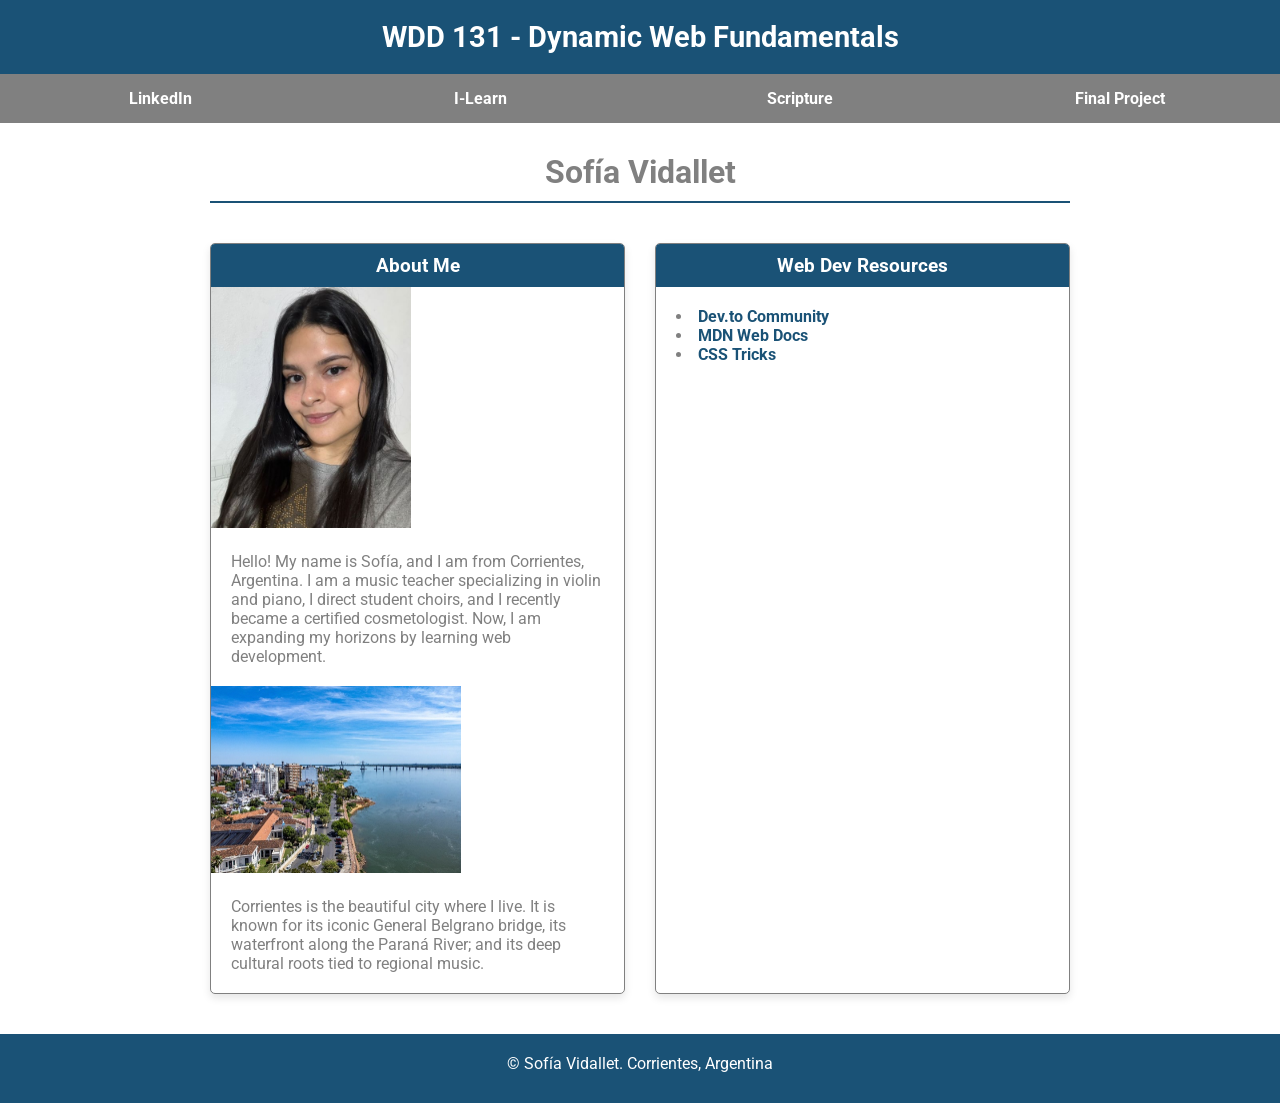
==== index.html @ 5b601b48 "listo" ====
<!DOCTYPE html>
<html lang="en">

<head>
    <meta charset="UTF-8">
    <meta name="viewport" content="width=device-width, initial-scale=1.0">
    <title>WDD 131 - Dynamic Web Fundamentals - Sofía Vidallet</title>
    <meta name="description"
        content="WDD 131 - Dynamic Web Fundamentals. Course assignment portal for Sofía Vidallet. Web development projects and resources.">
    <meta name="author" content="Sofía Vidallet">
    <link rel="stylesheet" href="styles/base.css">
    <script src="scripts/getdates.js" defer></script>
</head>

<body>
    <header>
        <span id="course-title">WDD 131 - Dynamic Web Fundamentals</span>
        <nav>
            <a href="#">LinkedIn</a>
            <a href="https://byupw.instructure.com/">I-Learn</a>
            <a href="https://www.churchofjesuschrist.org/study/scriptures/bofm/1-ne/3?lang=eng&id=p7#p7">Scripture</a>
            <a href="#">Final Project</a>
        </nav>
    </header>

    <main>
        <h1>Sofía Vidallet</h1>

        <section class="card">
            <h2>About Me</h2>
            <img src="images/profile.jpg" alt="Profile picture of Me" width="200">
            <p>Hello! My name is Sofía, and I am from Corrientes, Argentina. I am a music teacher specializing in violin
                and piano, I direct student choirs, and I recently became a certified cosmetologist. Now, I am expanding
                my horizons by learning web development.</p>

            <img src="images/corrientes.jpg" alt="View of the General Belgrano bridge in Corrientes, Argentina"
                width="250">
            <p>Corrientes is the beautiful city where I live. It is known for its iconic General Belgrano bridge, its
                waterfront along the Paraná River; and its deep cultural roots tied to regional music.</p>
        </section>

        <section class="card">
            <h2>Web Dev Resources</h2>
            <ul>
                <li><a href="https://dev.to/">Dev.to Community</a></li>
                <li><a href="https://developer.mozilla.org/">MDN Web Docs</a></li>
                <li><a href="https://css-tricks.com/">CSS Tricks</a></li>
            </ul>
        </section>
    </main>

    <footer>
        <p>&copy; <span id="currentyear"></span> Sofía Vidallet. Corrientes, Argentina</p>
        <p id="lastModified"></p>
    </footer>
</body>

</html>
---- styles/base.css ----
@import url('https://fonts.googleapis.com/css2?family=Roboto:wght@400;700&display=swap');

* {
    margin: 0;
    padding: 0;
    box-sizing: border-box;
}

body {
    font-family: 'Roboto', sans-serif;
    background-color: white;
    color: gray;
}

header {
    background-color: #1a5276;
    color: white;
}

#course-title {
    display: block;
    text-align: center;
    padding: 20px;
    font-size: 1.8rem;
    font-weight: bold;
}


nav {
    display: flex;
    background-color: gray;
}

nav a {
    flex: 1;
    color: white;
    text-decoration: none;
    text-align: center;
    padding: 15px;
    font-weight: bold;
}


nav a:hover {
    background-color: gray;
    text-decoration: underline;
    text-decoration-color: yellow;
}


main {
    max-width: 900px;
    margin: 30px auto;
    padding: 0 20px;


    display: grid;
    grid-template-columns: 1fr 1fr;
    gap: 30px;
}


main h1 {
    grid-column: 1 / 3;
    text-align: center;
    padding-bottom: 10px;
    border-bottom: 2px solid #1a5276;
    margin-bottom: 10px;
}


.card {
    background-color: white;
    border: 1px solid gray;
    border-radius: 5px;
    box-shadow: 0 4px 8px rgba(0, 0, 0, 0.1);
    overflow: hidden;
}

.card h2 {
    background-color: #1a5276;
    color: white;
    text-align: center;
    padding: 10px;
    font-size: 1.2rem;
}

.card p,
.card ul {
    padding: 20px;
}

.card ul {
    list-style-position: inside;
}

.card a {
    color: #1a5276;
    text-decoration: none;
    font-weight: bold;
}

.card a:hover {
    text-decoration: underline;
}


footer {
    background-color: #1a5276;
    color: white;
    text-align: center;
    padding: 20px;
    margin-top: 40px;
}

#lastModified {
    color: yellow;
    margin-top: 10px;
    font-size: 0.9rem;
}
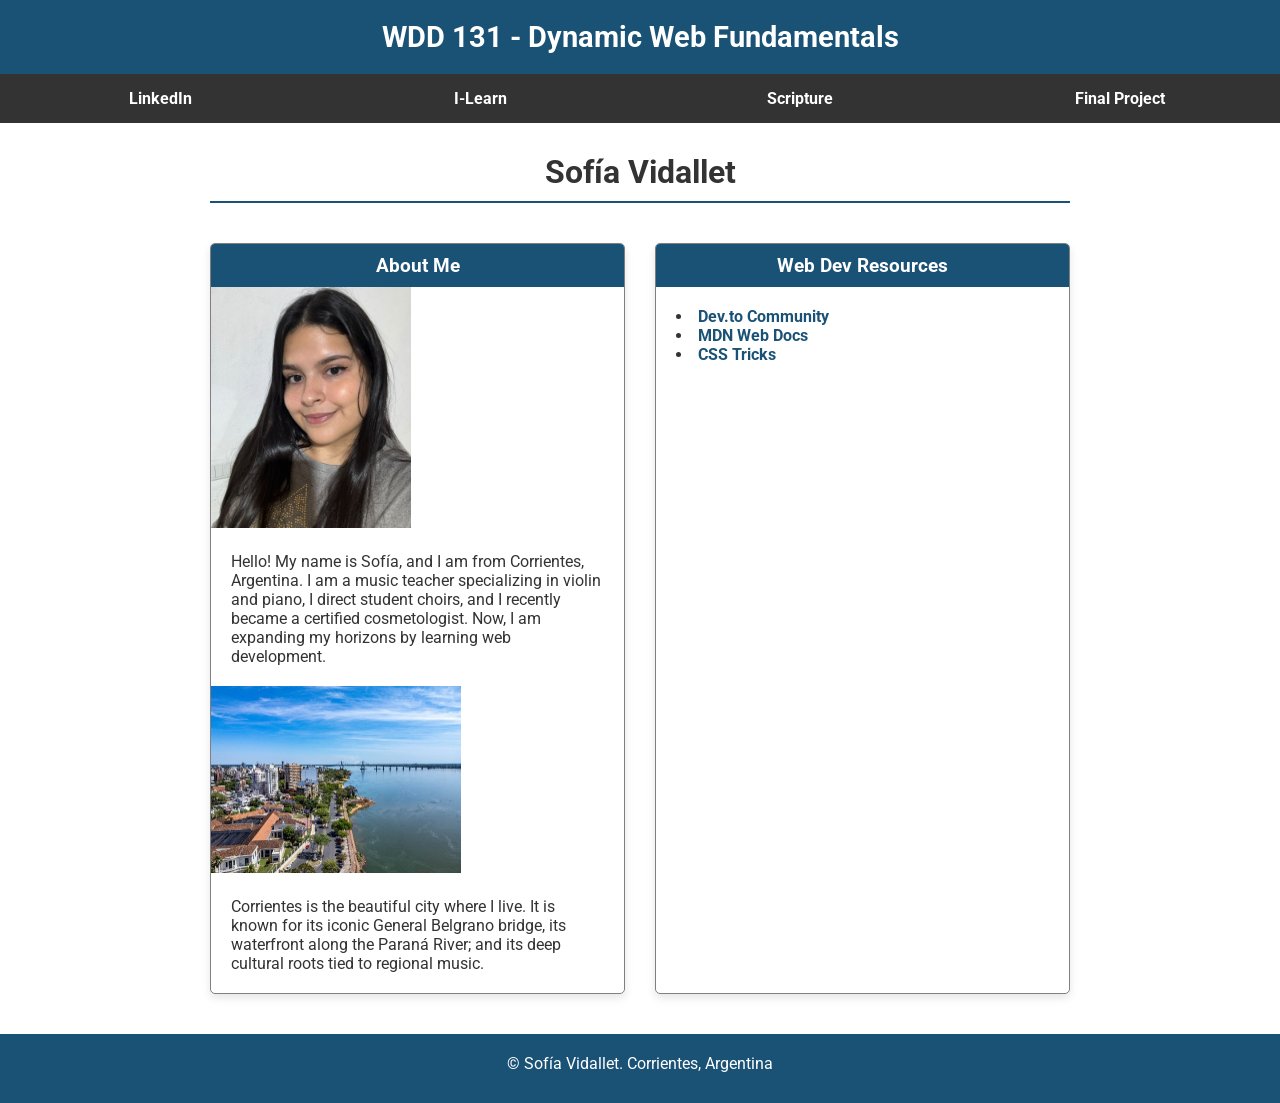
==== commit 438cbdbd: "espero_que_sea_todo" ====
--- a/index.html
+++ b/index.html
@@ -8,6 +8,9 @@
     <meta name="description"
         content="WDD 131 - Dynamic Web Fundamentals. Course assignment portal for Sofía Vidallet. Web development projects and resources.">
     <meta name="author" content="Sofía Vidallet">
+    <link rel="preconnect" href="https://fonts.googleapis.com">
+    <link rel="preconnect" href="https://fonts.gstatic.com" crossorigin>
+    <link href="https://fonts.googleapis.com/css2?family=Roboto:wght@400;700&display=swap" rel="stylesheet">
     <link rel="stylesheet" href="styles/base.css">
     <script src="scripts/getdates.js" defer></script>
 </head>
--- a/styles/base.css
+++ b/styles/base.css
@@ -1,5 +1,3 @@
-@import url('https://fonts.googleapis.com/css2?family=Roboto:wght@400;700&display=swap');
-
 * {
     margin: 0;
     padding: 0;
@@ -8,13 +6,13 @@
 
 body {
     font-family: 'Roboto', sans-serif;
-    background-color: white;
-    color: gray;
+    background-color: white; 
+    color: #333333; 
 }
 
 header {
     background-color: #1a5276;
-    color: white;
+    color: #ffffff;
 }
 
 #course-title {
@@ -27,13 +25,13 @@
 
 
 nav {
-    display: flex;
-    background-color: gray;
+    display: flex; 
+    background-color: #333333;
 }
 
 nav a {
     flex: 1;
-    color: white;
+    color: #ffffff;
     text-decoration: none;
     text-align: center;
     padding: 15px;
@@ -42,9 +40,9 @@
 
 
 nav a:hover {
-    background-color: gray;
+    background-color: #333333; 
     text-decoration: underline;
-    text-decoration-color: yellow;
+    text-decoration-color: #ffff00; 
 }
 
 
@@ -70,8 +68,8 @@
 
 
 .card {
-    background-color: white;
-    border: 1px solid gray;
+    background-color: #ffffff;
+    border: 1px solid #808080;
     border-radius: 5px;
     box-shadow: 0 4px 8px rgba(0, 0, 0, 0.1);
     overflow: hidden;
@@ -79,7 +77,7 @@
 
 .card h2 {
     background-color: #1a5276;
-    color: white;
+    color: #ffffff;
     text-align: center;
     padding: 10px;
     font-size: 1.2rem;
@@ -107,14 +105,14 @@
 
 footer {
     background-color: #1a5276;
-    color: white;
+    color: #ffffff;
     text-align: center;
     padding: 20px;
     margin-top: 40px;
 }
 
 #lastModified {
-    color: yellow;
+    color: #ffff00;
     margin-top: 10px;
     font-size: 0.9rem;
 }
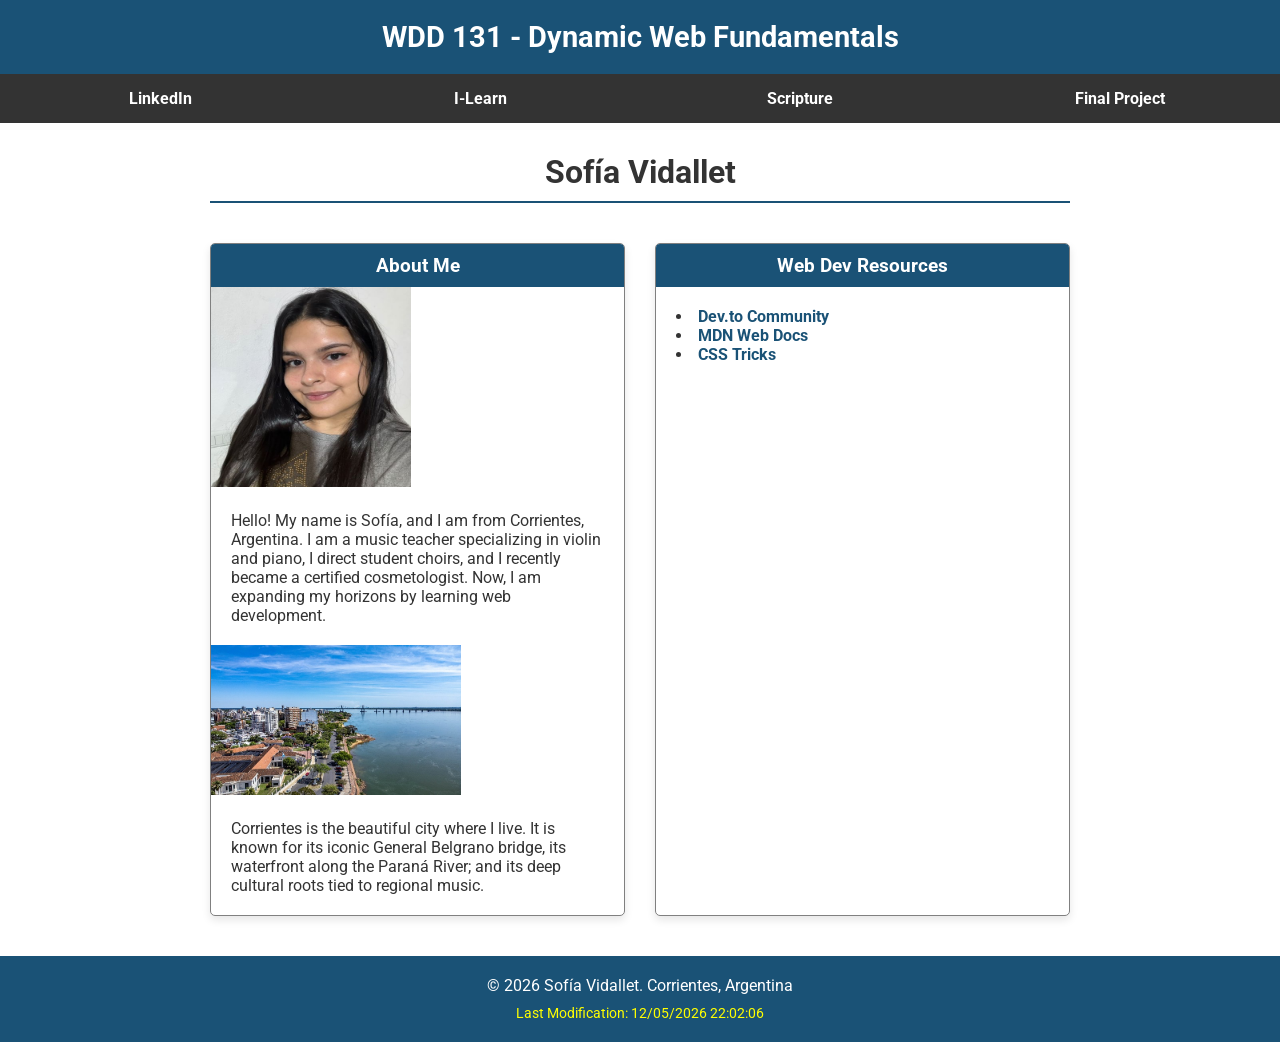
==== commit 444a21ce: "Ultimos" ====
--- a/index.html
+++ b/index.html
@@ -31,13 +31,12 @@
 
         <section class="card">
             <h2>About Me</h2>
-            <img src="images/profile.jpg" alt="Profile picture of Me" width="200">
+            <img src="images/profile.jpg" alt="Profile picture of Me" width="200" height="200">
             <p>Hello! My name is Sofía, and I am from Corrientes, Argentina. I am a music teacher specializing in violin
                 and piano, I direct student choirs, and I recently became a certified cosmetologist. Now, I am expanding
                 my horizons by learning web development.</p>
 
-            <img src="images/corrientes.jpg" alt="View of the General Belgrano bridge in Corrientes, Argentina"
-                width="250">
+            <img src="images/corrientes.jpg" alt="View of the General Belgrano bridge in Corrientes, Argentina" width="250" height="150">
             <p>Corrientes is the beautiful city where I live. It is known for its iconic General Belgrano bridge, its
                 waterfront along the Paraná River; and its deep cultural roots tied to regional music.</p>
         </section>
--- a/styles/base.css
+++ b/styles/base.css
@@ -6,7 +6,7 @@
 
 body {
     font-family: 'Roboto', sans-serif;
-    background-color: white; 
+    background-color: #ffffff; 
     color: #333333; 
 }
 
